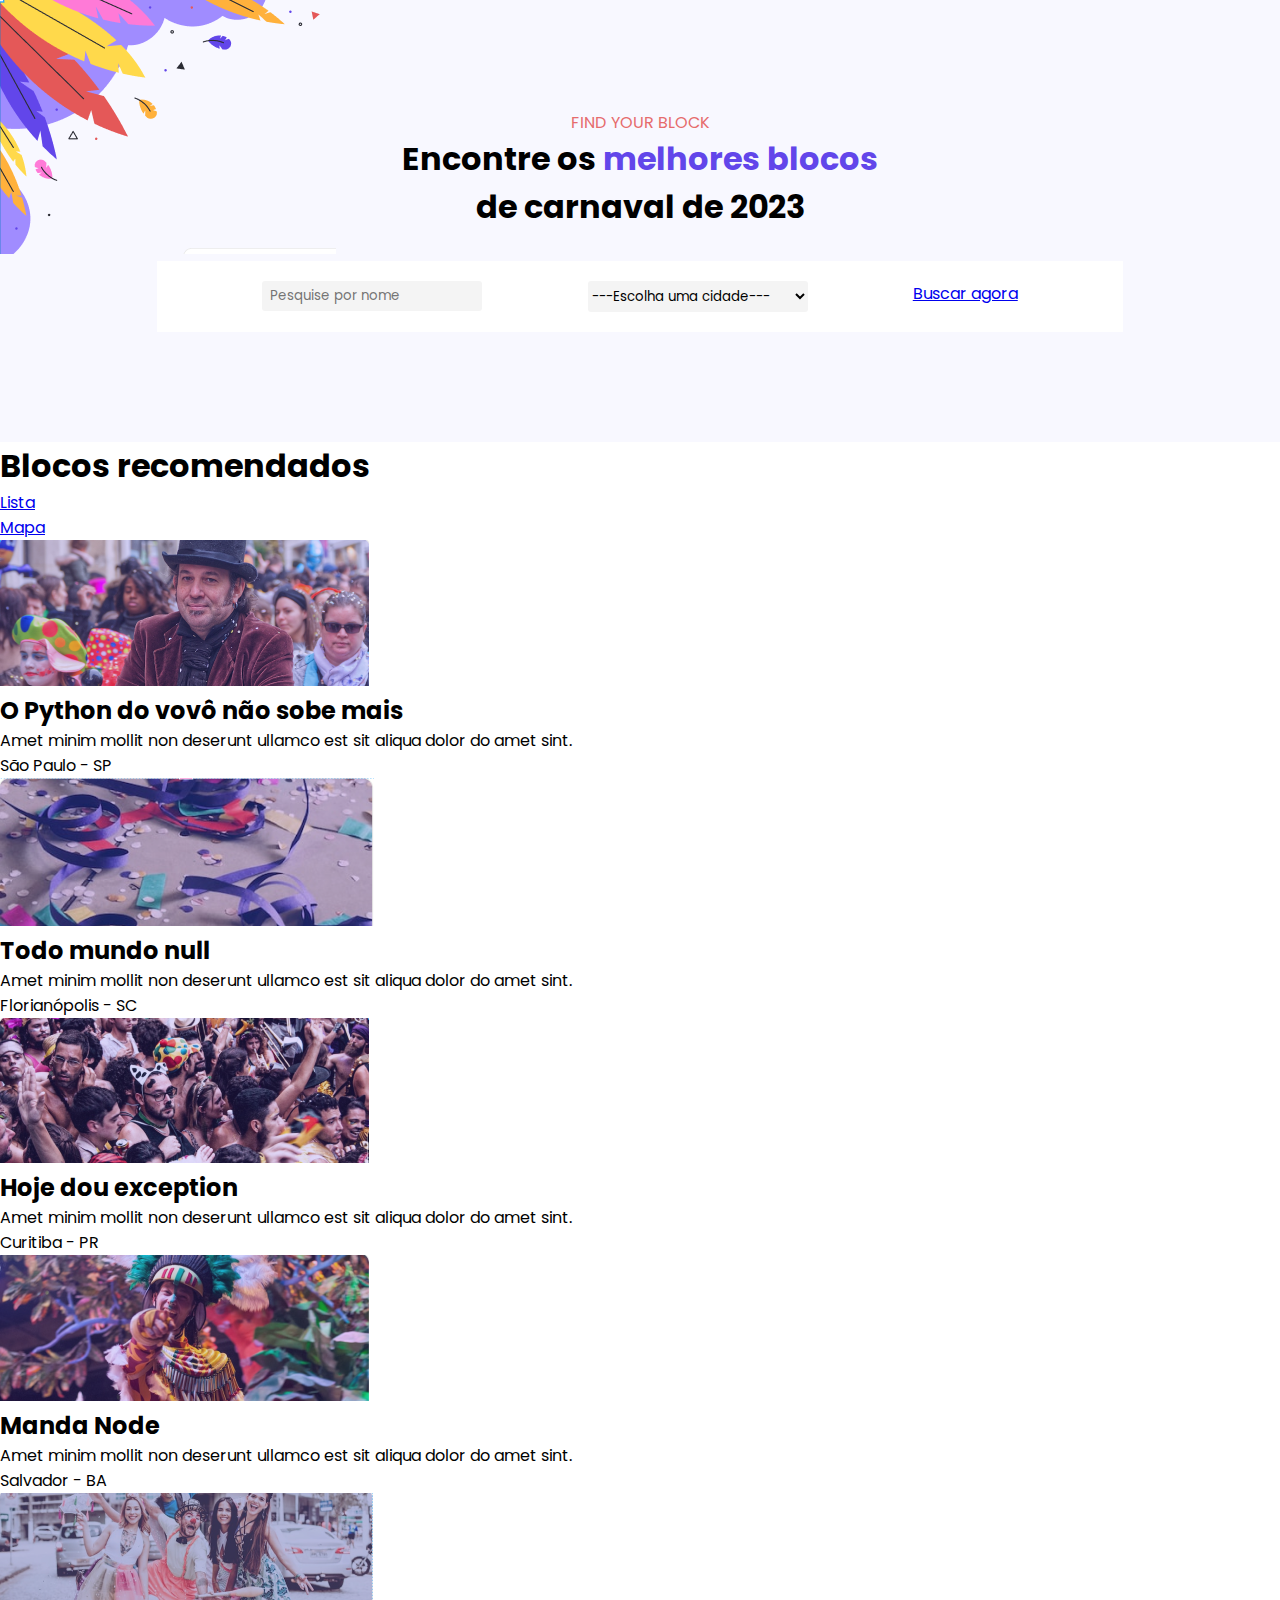
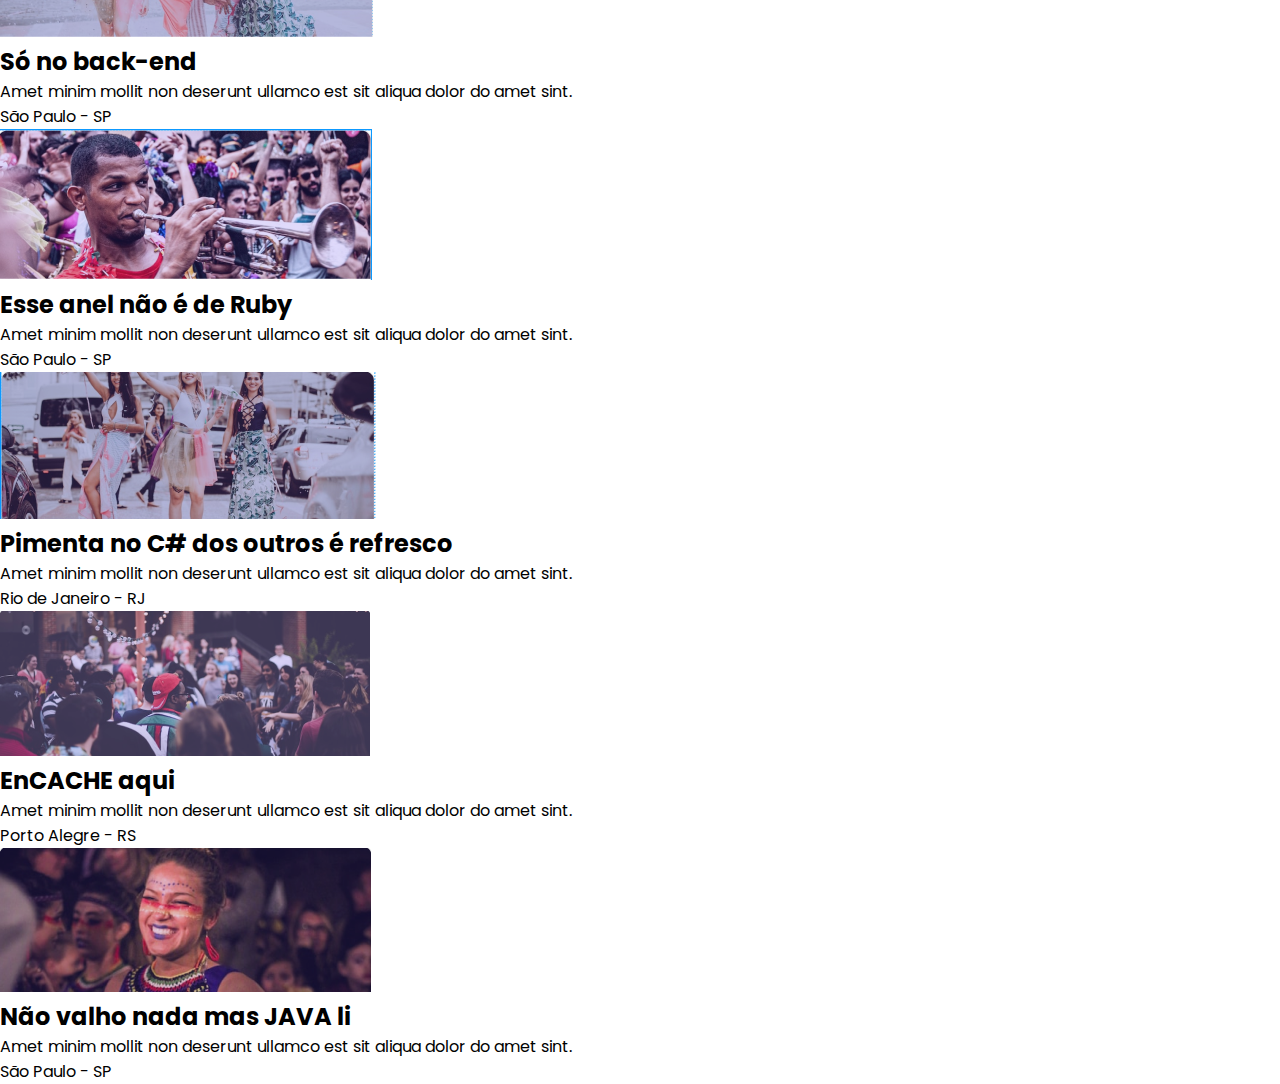
==== imagens/index.html @ d2f209ef "header pronto" ====
<!DOCTYPE html>
<html lang="pt-br">
<head>
    <meta charset="UTF-8">
    <meta http-equiv="X-UA-Compatible" content="IE=edge">
    <meta name="viewport" content="width=device-width, initial-scale=1.0">
    <link rel="stylesheet" href="https://cdnjs.cloudflare.com/ajax/libs/font-awesome/6.3.0/css/all.min.css" integrity="sha512-SzlrxWUlpfuzQ+pcUCosxcglQRNAq/DZjVsC0lE40xsADsfeQoEypE+enwcOiGjk/bSuGGKHEyjSoQ1zVisanQ==" crossorigin="anonymous" referrerpolicy="no-referrer" />
    <link rel="preconnect" href="https://fonts.googleapis.com">
    <link rel="preconnect" href="https://fonts.gstatic.com" crossorigin>
    <link href="https://fonts.googleapis.com/css2?family=Poppins:wght@200&display=swap" rel="stylesheet">
    <link rel="stylesheet" href="style.css">
    <title>Document</title>
</head>
<body>
    <header class="header_container">
        <p>FIND YOUR BLOCK</p>
        <h1>Encontre os  <span>melhores blocos</span> <br> de carnaval de 2023</h1>
        <section class="container_search" >
            <div>
                <i class="fa-solid fa-magnifying-glass"></i>
                <label for="nome"></label>
                <input class="options" type="text" name="nome" id="nome" placeholder="  Pesquise por nome">
            </div>
                <div>
                    <i class="fa-solid fa-location-dot"></i>
                    <select class="options" name="cidade" id="cidade">
                     <option value="Cidade">---Escolha uma cidade---</option>   
                    <option value="SP">São Paulo - SP</option>
                    <option value="SC">Florianópolis - SC</option>
                    <option value="PR">Curitiba - PR</option>
                    <option value="BA">Salvador - BA</option>
                    <option value="RJ">Rio de Janeiro - RJ</option>
                    <option value="RS">Porto Alegre - RS</option>
                     </select>
                </div>
                 <div>
                    <a href="#">Buscar agora</a>
                </div>
            </section>
    </header>
        <main>
            <section>
                <div>
                <h1>Blocos recomendados</h1>
                </div>
                <div>
                    <a href="#">Lista</a>
                </div>
                <div>
                    <a href="#">Mapa</a>
                </div>

                <div>
                    <img src="1.png" alt="">
                    <h2>O Python do vovô não sobe mais</h2>
                    <p>Amet minim mollit non deserunt ullamco est sit aliqua dolor do amet sint.</p>
                    <i class="fa-solid fa-location-dot"></i>
                    <p>São Paulo - SP</p>
                </div>

                <div>
                    <img src="2.png" alt="">
                    <h2>Todo mundo null</h2>
                    <p>Amet minim mollit non deserunt ullamco est sit aliqua dolor do amet sint.</p>
                    <i class="fa-solid fa-location-dot"></i>
                    <p>Florianópolis - SC</p>
                </div>

                <div>
                    <img src="3.png" alt="">
                    <h2>Hoje dou exception</h2>
                    <p>Amet minim mollit non deserunt ullamco est sit aliqua dolor do amet sint.</p>
                    <i class="fa-solid fa-location-dot"></i>
                    <p>Curitiba - PR</p>
                </div>

                <div>
                    <img src="4.png" alt="">
                    <h2>Manda Node</h2>
                    <p>Amet minim mollit non deserunt ullamco est sit aliqua dolor do amet sint.</p>
                    <i class="fa-solid fa-location-dot"></i>
                    <p>Salvador - BA</p>
                </div>

                <div>
                    <img src="5.png" alt="">
                    <h2>Só no back-end</h2>
                    <p>Amet minim mollit non deserunt ullamco est sit aliqua dolor do amet sint.</p>
                    <i class="fa-solid fa-location-dot"></i>
                    <p><p>São Paulo - SP</p></p>
                </div>

                <div>
                    <img src="6.png" alt="">
                    <h2>Esse anel não é de Ruby</h2>
                    <p>Amet minim mollit non deserunt ullamco est sit aliqua dolor do amet sint.</p>
                    <i class="fa-solid fa-location-dot"></i>
                    <p>São Paulo - SP</p>
                </div>

                <div>
                    <img src="7.png" alt="">
                    <h2>Pimenta no C# dos outros é refresco</h2>
                    <p>Amet minim mollit non deserunt ullamco est sit aliqua dolor do amet sint.</p>
                    <i class="fa-solid fa-location-dot"></i>
                    <p>Rio de Janeiro - RJ</p>
                </div>

                <div>
                    <img src="8.png" alt="">
                    <h2>EnCACHE aqui</h2>
                    <p>Amet minim mollit non deserunt ullamco est sit aliqua dolor do amet sint.</p>
                    <i class="fa-solid fa-location-dot"></i>
                    <p>Porto Alegre - RS</p>
                </div>

                <div>
                    <img src="9.png" alt="">
                    <h2>Não valho nada mas JAVA li</h2>
                    <p>Amet minim mollit non deserunt ullamco est sit aliqua dolor do amet sint.</p>
                    <i class="fa-solid fa-location-dot"></i>
                    <p><p>São Paulo - SP</p></p>
                </div>
            </section>
        </main>
</body>
</html>
---- imagens/style.css ----
*{
    margin: 0;
    padding: 0;
    box-sizing: border-box;
    font-family: 'Poppins', sans-serif;
}

.header_container{
    text-align: center;
    padding: 110px 40px;
    background-color: #f8f8ff;
    max-width: 1440px;
    margin: 0 auto;
    background-image: url("esquerdacima.png");
    background-repeat: no-repeat;
}
.header_container h1{
    padding-bottom: 30px;
}

.header_container p{
    color: #e66c6d;
}

.header_container span{
    color: #6246ea;
}

.container_search{
    max-width: 966px;
    margin: 0 auto;
    background-color: white;
    padding: 20px 0px;
    display: flex;
    justify-content: space-evenly;
}

i{
    color: #e66c6d;
}

input{
    padding: 5px 0px;
    width: 220px;
    border-radius: 3px;
}

select{
    padding: 5px 0px;
    width: 220px;
    border-radius: 3px;
}

.options{
    border: none;
    background: #f4f4f4;
}

.options:focus{
    outline: 0;
}
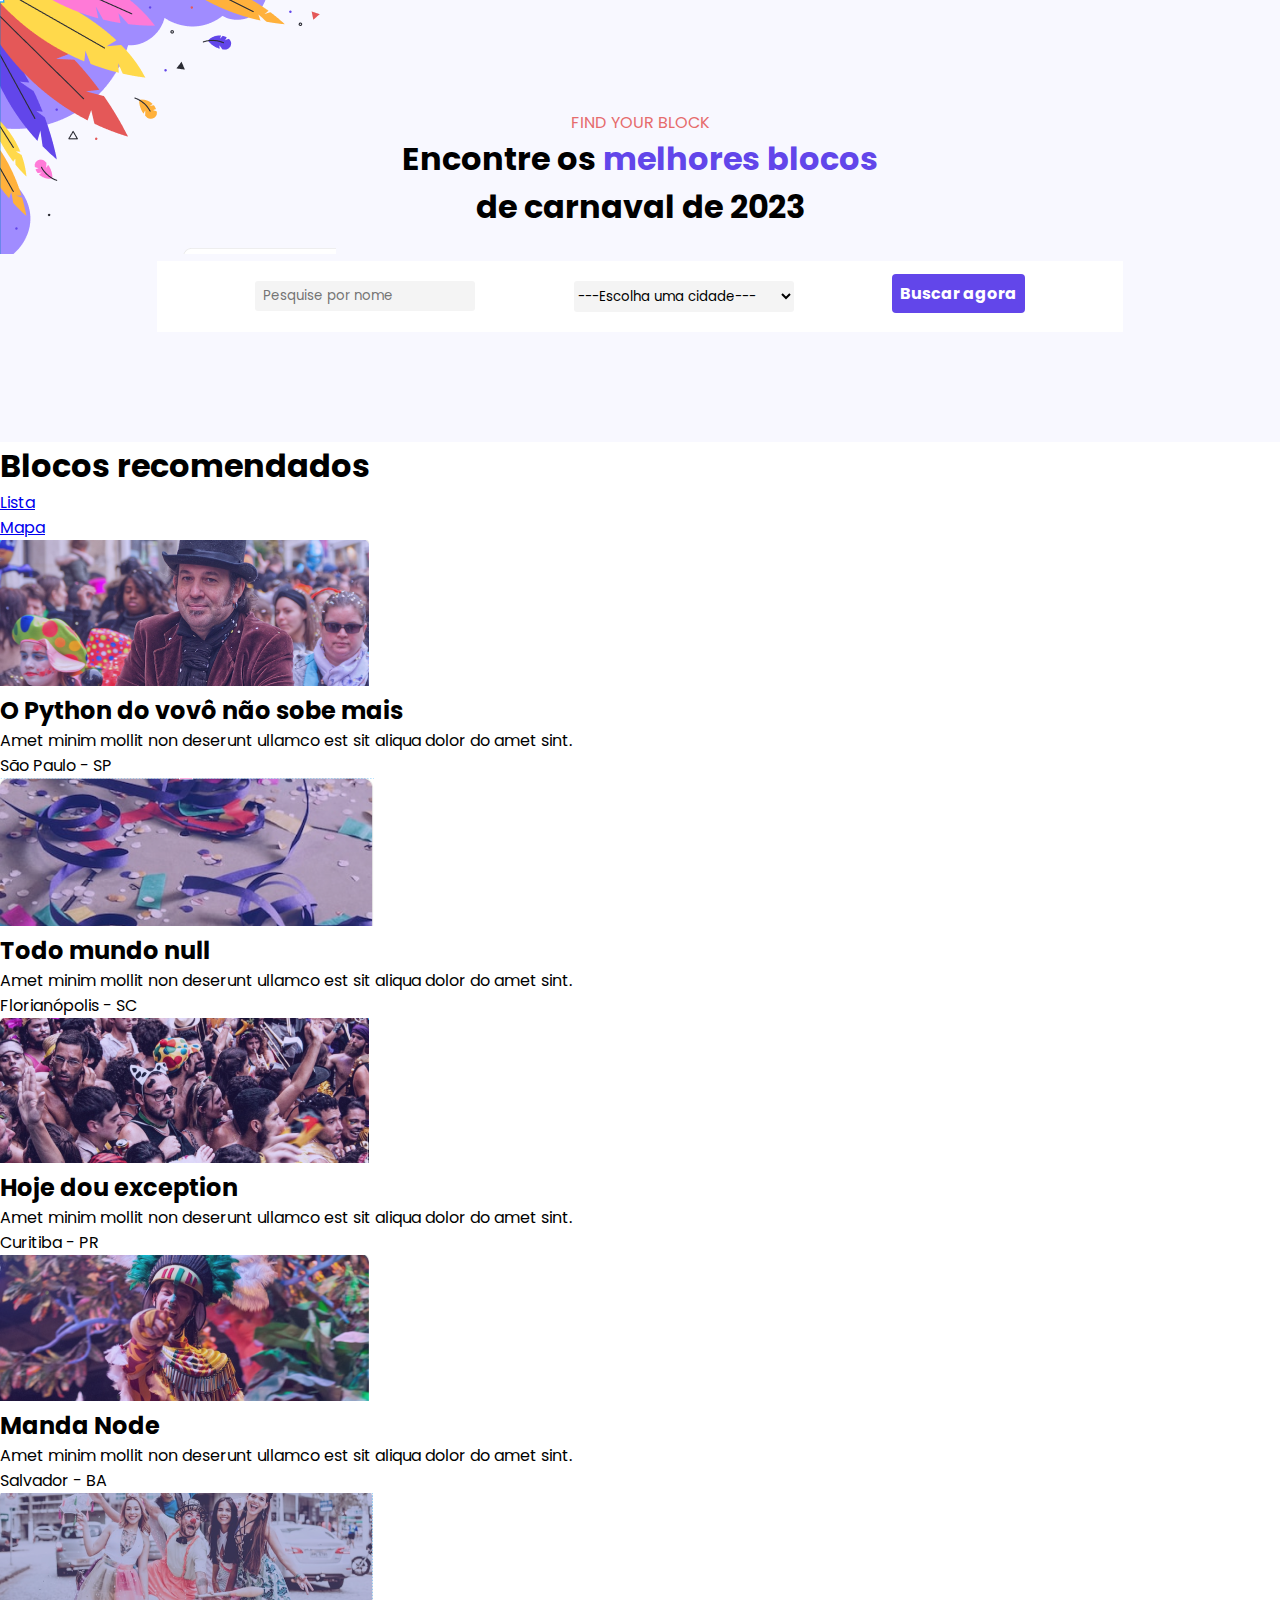
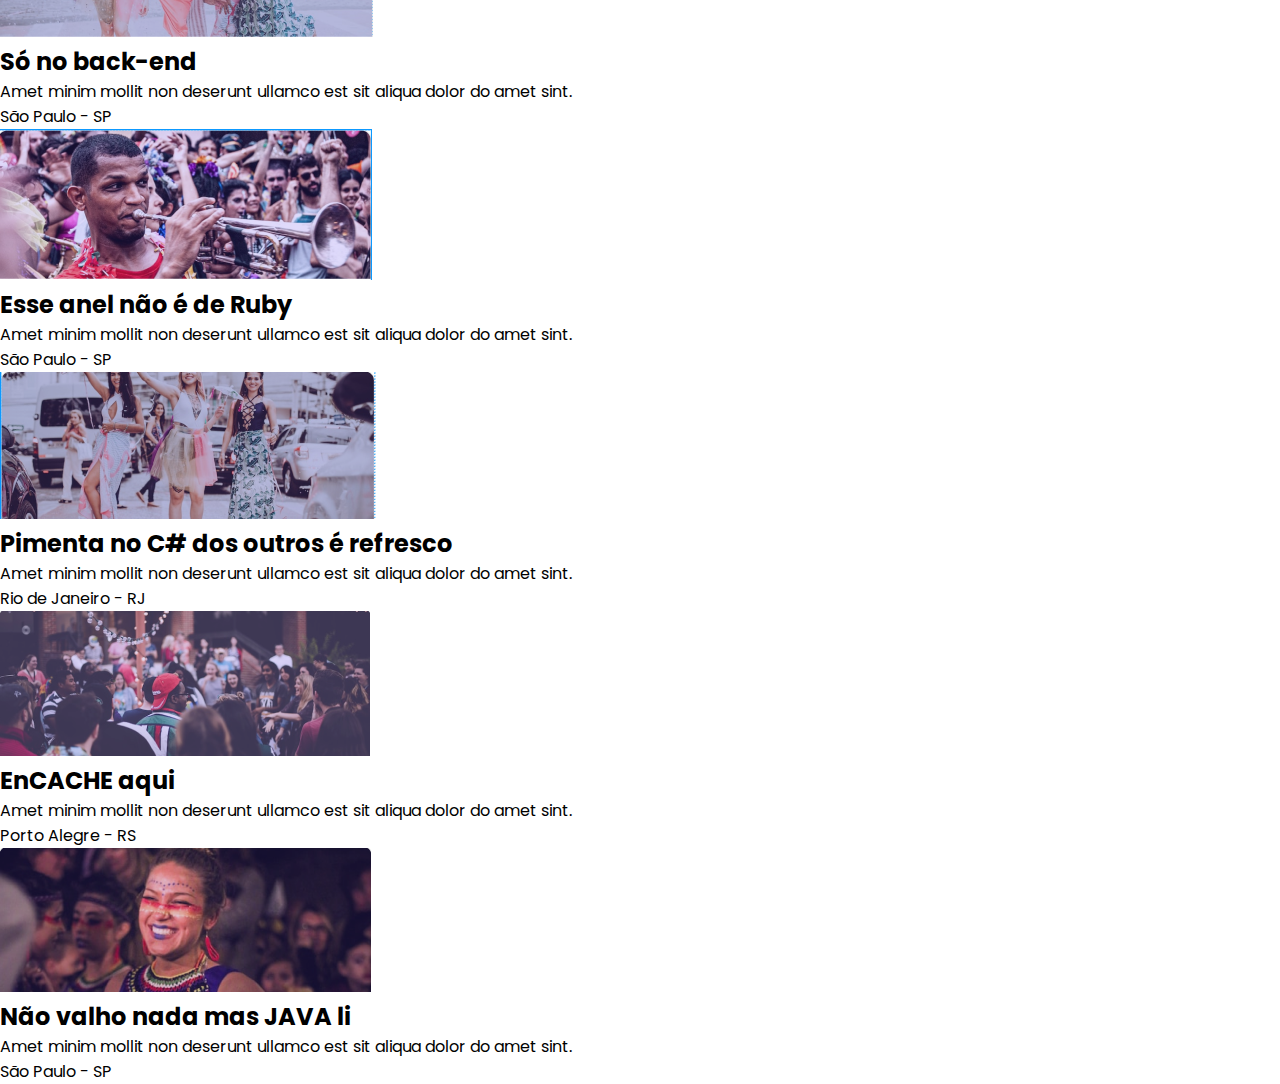
==== commit a7a8479a: "header pronto" ====
--- a/imagens/index.html
+++ b/imagens/index.html
@@ -33,7 +33,7 @@
                     <option value="RS">Porto Alegre - RS</option>
                      </select>
                 </div>
-                 <div>
+                 <div class="btn-buscar" >
                     <a href="#">Buscar agora</a>
                 </div>
             </section>
--- a/imagens/style.css
+++ b/imagens/style.css
@@ -58,4 +58,17 @@
 
 .options:focus{
     outline: 0;
+}
+
+.btn-buscar a{
+    text-decoration: none;
+    color: white;
+    background: #6246ea;
+    padding: 8px;
+    border-radius: 4px;
+    font-weight: bold;
+}
+
+.btn-buscar a:hover{
+    background-color: #553fc5;
 }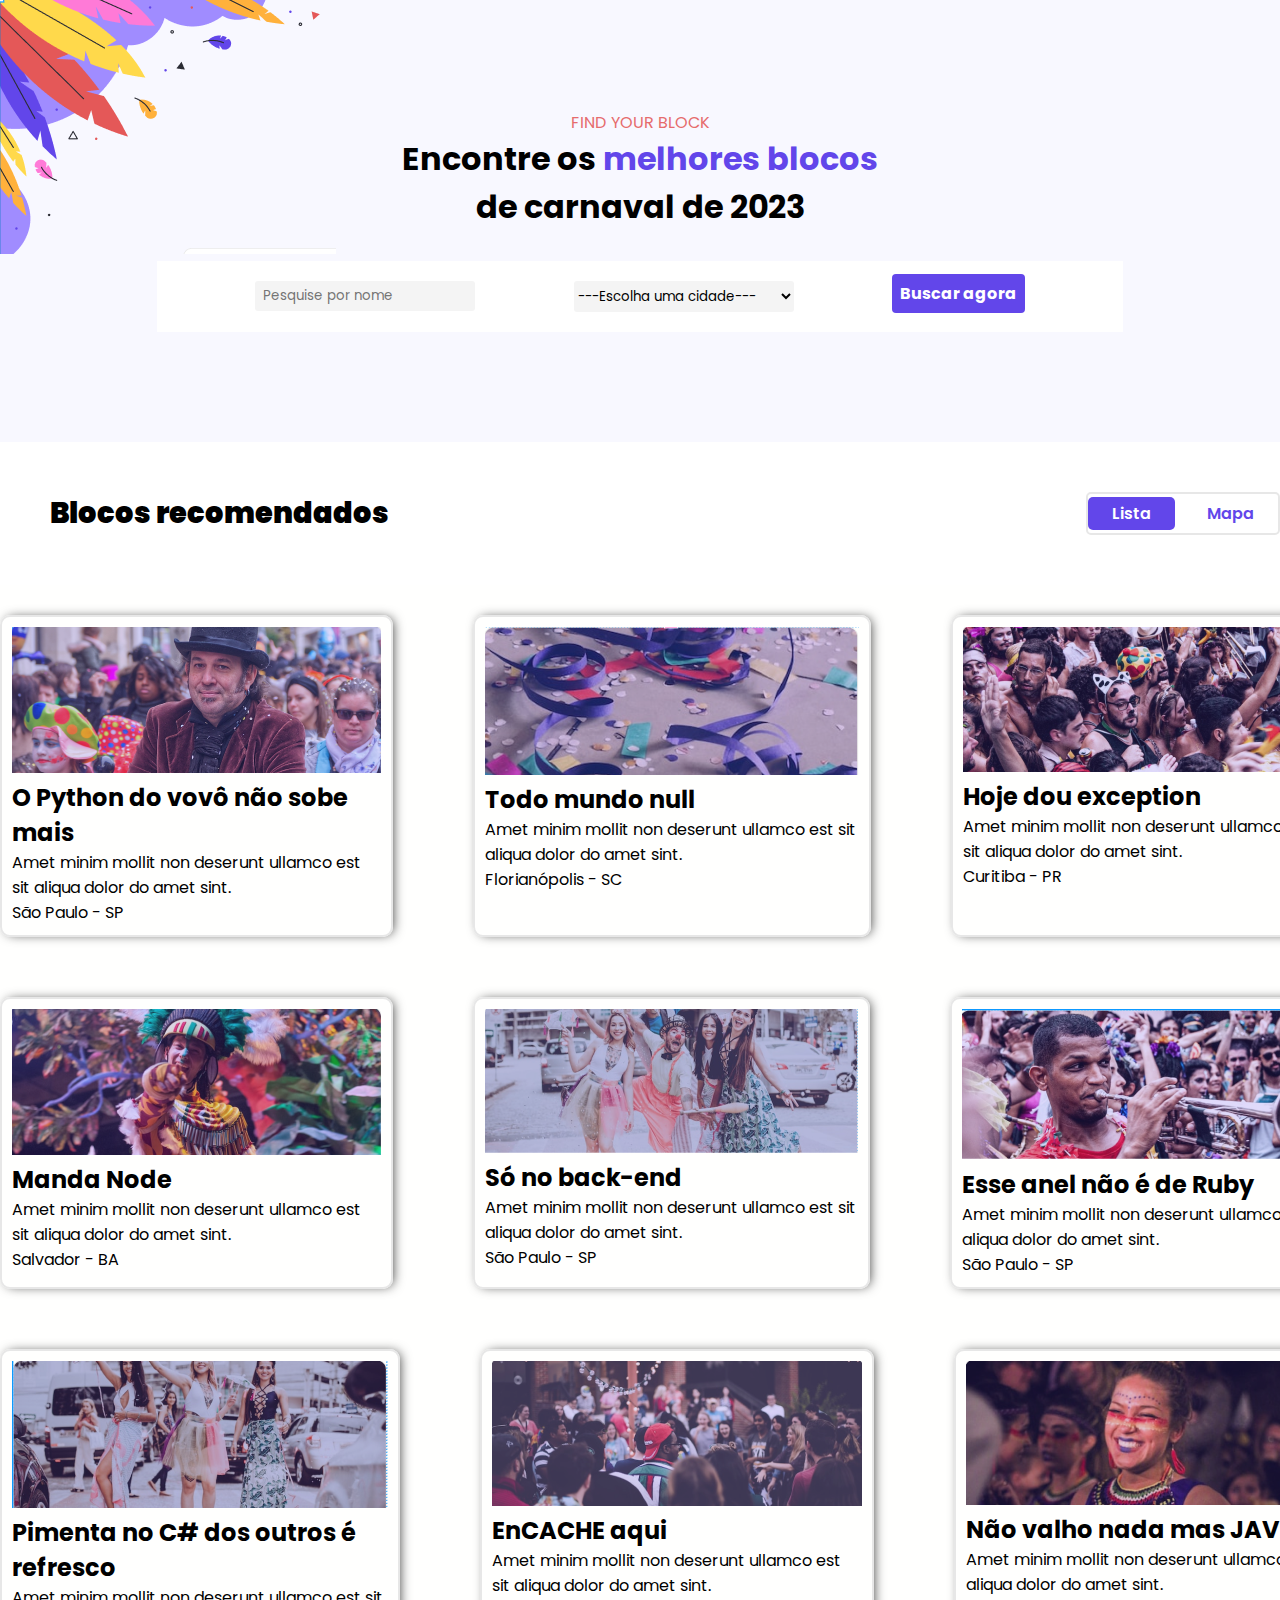
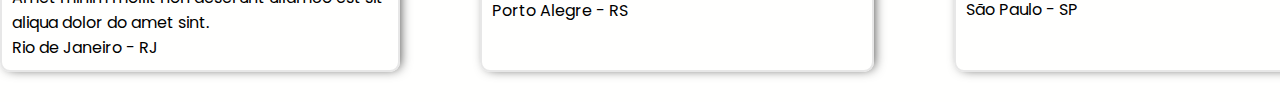
==== commit 12ca0a9e: "github" ====
--- a/imagens/index.html
+++ b/imagens/index.html
@@ -39,89 +39,90 @@
             </section>
     </header>
         <main>
-            <section>
-                <div>
-                <h1>Blocos recomendados</h1>
-                </div>
-                <div>
-                    <a href="#">Lista</a>
-                </div>
-                <div>
-                    <a href="#">Mapa</a>
-                </div>
-
-                <div>
-                    <img src="1.png" alt="">
-                    <h2>O Python do vovô não sobe mais</h2>
-                    <p>Amet minim mollit non deserunt ullamco est sit aliqua dolor do amet sint.</p>
-                    <i class="fa-solid fa-location-dot"></i>
-                    <p>São Paulo - SP</p>
-                </div>
-
-                <div>
-                    <img src="2.png" alt="">
-                    <h2>Todo mundo null</h2>
-                    <p>Amet minim mollit non deserunt ullamco est sit aliqua dolor do amet sint.</p>
-                    <i class="fa-solid fa-location-dot"></i>
-                    <p>Florianópolis - SC</p>
-                </div>
-
-                <div>
-                    <img src="3.png" alt="">
-                    <h2>Hoje dou exception</h2>
-                    <p>Amet minim mollit non deserunt ullamco est sit aliqua dolor do amet sint.</p>
-                    <i class="fa-solid fa-location-dot"></i>
-                    <p>Curitiba - PR</p>
-                </div>
-
-                <div>
-                    <img src="4.png" alt="">
-                    <h2>Manda Node</h2>
-                    <p>Amet minim mollit non deserunt ullamco est sit aliqua dolor do amet sint.</p>
-                    <i class="fa-solid fa-location-dot"></i>
-                    <p>Salvador - BA</p>
-                </div>
-
-                <div>
-                    <img src="5.png" alt="">
-                    <h2>Só no back-end</h2>
-                    <p>Amet minim mollit non deserunt ullamco est sit aliqua dolor do amet sint.</p>
-                    <i class="fa-solid fa-location-dot"></i>
-                    <p><p>São Paulo - SP</p></p>
-                </div>
-
-                <div>
-                    <img src="6.png" alt="">
-                    <h2>Esse anel não é de Ruby</h2>
-                    <p>Amet minim mollit non deserunt ullamco est sit aliqua dolor do amet sint.</p>
-                    <i class="fa-solid fa-location-dot"></i>
-                    <p>São Paulo - SP</p>
-                </div>
-
-                <div>
-                    <img src="7.png" alt="">
-                    <h2>Pimenta no C# dos outros é refresco</h2>
-                    <p>Amet minim mollit non deserunt ullamco est sit aliqua dolor do amet sint.</p>
-                    <i class="fa-solid fa-location-dot"></i>
-                    <p>Rio de Janeiro - RJ</p>
-                </div>
-
-                <div>
-                    <img src="8.png" alt="">
-                    <h2>EnCACHE aqui</h2>
-                    <p>Amet minim mollit non deserunt ullamco est sit aliqua dolor do amet sint.</p>
-                    <i class="fa-solid fa-location-dot"></i>
-                    <p>Porto Alegre - RS</p>
-                </div>
-
-                <div>
-                    <img src="9.png" alt="">
-                    <h2>Não valho nada mas JAVA li</h2>
-                    <p>Amet minim mollit non deserunt ullamco est sit aliqua dolor do amet sint.</p>
-                    <i class="fa-solid fa-location-dot"></i>
-                    <p><p>São Paulo - SP</p></p>
+            <section class="section1" >
+                <div class="container_titulos" >
+                    <div>
+                    <h1>Blocos recomendados</h1>
+                    </div>
+                    <div class="botoes" >
+                        <a id="lista" href="#">Lista</a>
+                        <a id="mapa" href="#">Mapa</a>
+                    </div>
                 </div>
             </section>
+                <section class="container_principal" >
+                    <section id="conteudo" class="linha1" >
+                        <div class="item">
+                            <img src="1.png" alt="">
+                            <h2>O Python do vovô não sobe mais</h2>
+                            <p>Amet minim mollit non deserunt ullamco est sit aliqua dolor do amet sint.</p>
+                            <div id="teste">
+                                <i id="icon" class="fa-solid fa-location-dot"></i>
+                                <p>São Paulo - SP</p>
+                            </div>
+                        </div>
+                        <div class="item">
+                            <img src="2.png" alt="">
+                            <h2>Todo mundo null</h2>
+                            <p>Amet minim mollit non deserunt ullamco est sit aliqua dolor do amet sint.</p>
+                            <i id="icon" class="fa-solid fa-location-dot"></i>
+                            <p>Florianópolis - SC</p>
+                        </div>
+                        <div class="item">
+                            <img src="3.png" alt="">
+                            <h2>Hoje dou exception</h2>
+                            <p>Amet minim mollit non deserunt ullamco est sit aliqua dolor do amet sint.</p>
+                            <i id="icon" class="fa-solid fa-location-dot"></i>
+                            <p>Curitiba - PR</p>
+                        </div>
+                    </section>
+                        <section id="conteudo" class="linha2">
+                            <div class="item" >
+                                <img src="4.png" alt="">
+                                <h2>Manda Node</h2>
+                                <p>Amet minim mollit non deserunt ullamco est sit aliqua dolor do amet sint.</p>
+                                <i id="icon" class="fa-solid fa-location-dot"></i>
+                                <p>Salvador - BA</p>
+                            </div>
+                            <div class="item">
+                                <img src="5.png" alt="">
+                                <h2>Só no back-end</h2>
+                                <p>Amet minim mollit non deserunt ullamco est sit aliqua dolor do amet sint.</p>
+                                <i id="icon" class="fa-solid fa-location-dot"></i>
+                                <p><p>São Paulo - SP</p></p>
+                            </div>
+                            <div class="item">
+                                <img src="6.png" alt="">
+                                <h2>Esse anel não é de Ruby</h2>
+                                <p>Amet minim mollit non deserunt ullamco est sit aliqua dolor do amet sint.</p>
+                                <i id="icon" class="fa-solid fa-location-dot"></i>
+                                <p>São Paulo - SP</p>
+                            </div>
+                        </section>
+                        <section id="conteudo" class="linha3">
+                            <div class="item">
+                                <img src="7.png" alt="">
+                                <h2>Pimenta no C# dos outros é refresco</h2>
+                                <p>Amet minim mollit non deserunt ullamco est sit aliqua dolor do amet sint.</p>
+                                <i id="icon" class="fa-solid fa-location-dot"></i>
+                                <p>Rio de Janeiro - RJ</p>
+                            </div>
+                            <div class="item">
+                                <img src="8.png" alt="">
+                                <h2>EnCACHE aqui</h2>
+                                <p>Amet minim mollit non deserunt ullamco est sit aliqua dolor do amet sint.</p>
+                                <i id="icon" class="fa-solid fa-location-dot"></i>
+                                <p>Porto Alegre - RS</p>
+                            </div>
+                            <div class="item">
+                                <img src="9.png" alt="">
+                                <h2>Não valho nada mas JAVA li</h2>
+                                <p>Amet minim mollit non deserunt ullamco est sit aliqua dolor do amet sint.</p>
+                                <i id="icon" class="fa-solid fa-location-dot"></i>
+                                <p><p>São Paulo - SP</p></p>
+                            </div>
+                        </section>
+                </section>
         </main>
 </body>
 </html>--- a/imagens/style.css
+++ b/imagens/style.css
@@ -33,6 +33,10 @@
     padding: 20px 0px;
     display: flex;
     justify-content: space-evenly;
+}
+main{
+    max-width: 1440px;
+    margin: 0 auto;
 }
 
 i{
@@ -71,4 +75,85 @@
 
 .btn-buscar a:hover{
     background-color: #553fc5;
+}
+
+.container_principal{
+    max-width: 1440px;
+    background-color: #fffffe;
+    margin: 0 auto;
+
+}
+
+.container_titulos{
+    max-width: 1440px;
+    margin: 0 auto;
+    display: flex;
+    justify-content: space-between;
+}
+
+.container_titulos h1{
+    padding: 50px;
+    font-size: 1.8em;
+    font-weight: 900;
+}
+
+.botoes{
+    border: 2px solid #e7e7e7;
+    display: flex;
+    gap: 8px;
+    align-items: center;
+    margin: 50px 0px;
+    border-radius: 5px;
+}
+
+.botoes a{
+    text-decoration: none;
+    padding: 4px 24px;
+    border-radius: 5px;
+    font-weight: 600;
+}
+
+a#lista{
+    background: #6246ea;
+    color: white;
+}
+
+a#mapa{
+    color: #6246ea;
+}
+
+.conteudo{
+    display: flex;
+}
+
+.linha1{
+    display: flex;
+}
+
+.linha2{
+    display: flex;
+}
+
+.linha3{
+    display: flex;
+}
+
+i#icon{
+    display: ;
+}
+
+.item{
+    border: 2px solid #e7e7e7;
+    padding: 10px;
+    border-radius: 10px;
+    -webkit-box-shadow: 3px 0px 12px -3px rgba(0,0,0,0.75);
+    -moz-box-shadow: 3px 0px 12px -3px rgba(0,0,0,0.75);
+    box-shadow: 3px 0px 12px -3px rgba(0,0,0,0.75);
+}
+
+section#conteudo{
+    padding: 30px 0px;
+    max-width: 384px;
+    display: flex;
+    gap: 80px;
 }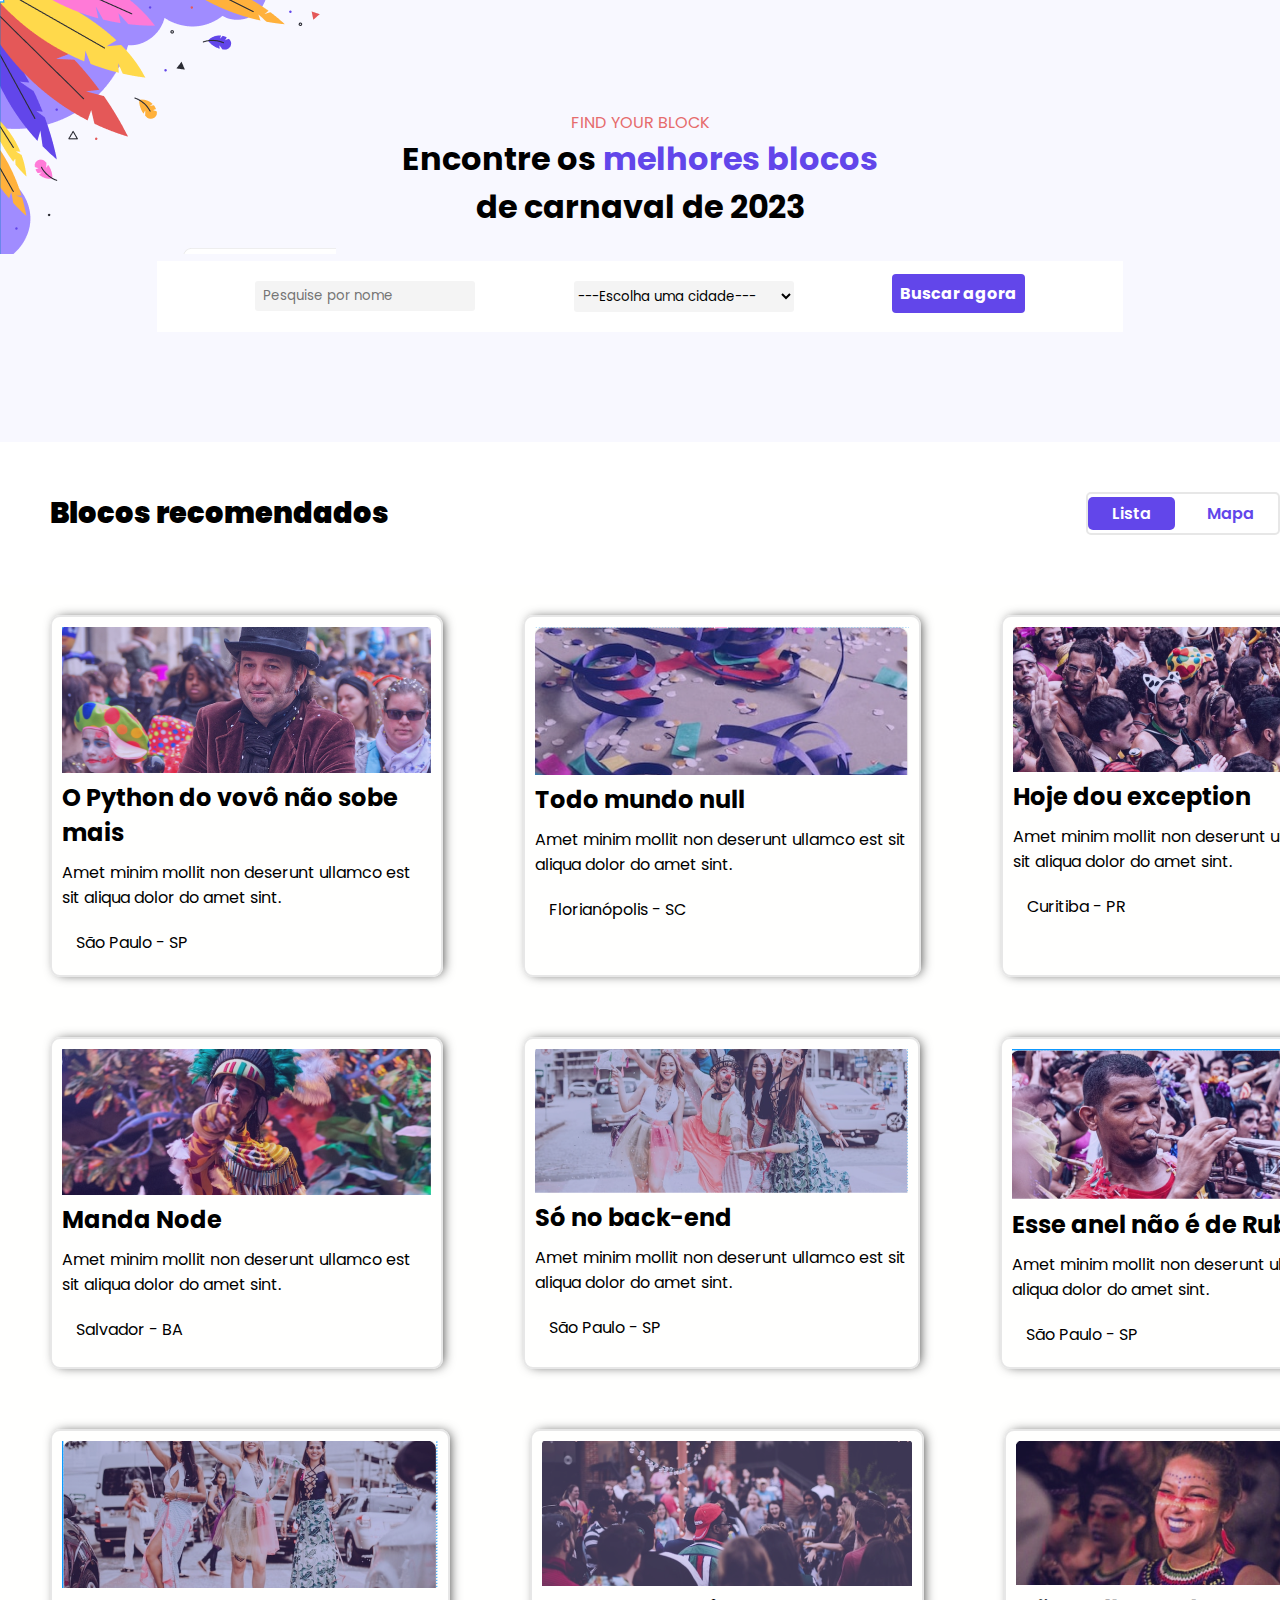
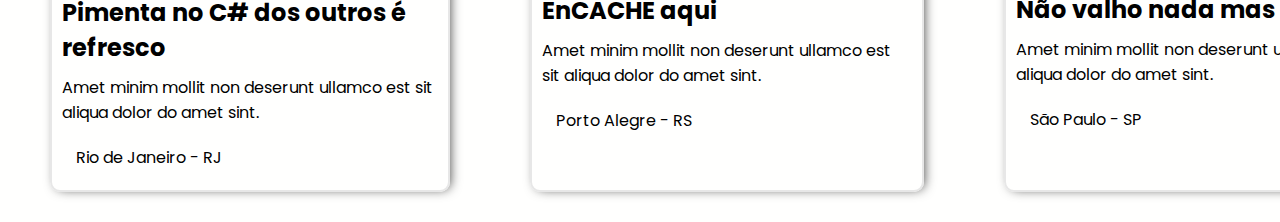
==== commit aa12b41d: "projeto finalizado." ====
--- a/imagens/index.html
+++ b/imagens/index.html
@@ -56,24 +56,22 @@
                             <img src="1.png" alt="">
                             <h2>O Python do vovô não sobe mais</h2>
                             <p>Amet minim mollit non deserunt ullamco est sit aliqua dolor do amet sint.</p>
-                            <div id="teste">
-                                <i id="icon" class="fa-solid fa-location-dot"></i>
-                                <p>São Paulo - SP</p>
-                            </div>
+                            <i id="icon" class="fa-solid fa-location-dot"></i>
+                            <p id="cidade">São Paulo - SP</p>
                         </div>
                         <div class="item">
                             <img src="2.png" alt="">
                             <h2>Todo mundo null</h2>
                             <p>Amet minim mollit non deserunt ullamco est sit aliqua dolor do amet sint.</p>
                             <i id="icon" class="fa-solid fa-location-dot"></i>
-                            <p>Florianópolis - SC</p>
+                            <p id="cidade">Florianópolis - SC</p>
                         </div>
                         <div class="item">
                             <img src="3.png" alt="">
                             <h2>Hoje dou exception</h2>
                             <p>Amet minim mollit non deserunt ullamco est sit aliqua dolor do amet sint.</p>
                             <i id="icon" class="fa-solid fa-location-dot"></i>
-                            <p>Curitiba - PR</p>
+                            <p id="cidade">Curitiba - PR</p>
                         </div>
                     </section>
                         <section id="conteudo" class="linha2">
@@ -82,21 +80,21 @@
                                 <h2>Manda Node</h2>
                                 <p>Amet minim mollit non deserunt ullamco est sit aliqua dolor do amet sint.</p>
                                 <i id="icon" class="fa-solid fa-location-dot"></i>
-                                <p>Salvador - BA</p>
+                                <p id="cidade">Salvador - BA</p>
                             </div>
                             <div class="item">
                                 <img src="5.png" alt="">
                                 <h2>Só no back-end</h2>
                                 <p>Amet minim mollit non deserunt ullamco est sit aliqua dolor do amet sint.</p>
                                 <i id="icon" class="fa-solid fa-location-dot"></i>
-                                <p><p>São Paulo - SP</p></p>
+                                <p id="cidade">São Paulo - SP</p>
                             </div>
                             <div class="item">
                                 <img src="6.png" alt="">
                                 <h2>Esse anel não é de Ruby</h2>
                                 <p>Amet minim mollit non deserunt ullamco est sit aliqua dolor do amet sint.</p>
                                 <i id="icon" class="fa-solid fa-location-dot"></i>
-                                <p>São Paulo - SP</p>
+                                <p id="cidade">São Paulo - SP</p>
                             </div>
                         </section>
                         <section id="conteudo" class="linha3">
@@ -105,21 +103,21 @@
                                 <h2>Pimenta no C# dos outros é refresco</h2>
                                 <p>Amet minim mollit non deserunt ullamco est sit aliqua dolor do amet sint.</p>
                                 <i id="icon" class="fa-solid fa-location-dot"></i>
-                                <p>Rio de Janeiro - RJ</p>
+                                <p id="cidade">Rio de Janeiro - RJ</p>
                             </div>
                             <div class="item">
                                 <img src="8.png" alt="">
                                 <h2>EnCACHE aqui</h2>
                                 <p>Amet minim mollit non deserunt ullamco est sit aliqua dolor do amet sint.</p>
                                 <i id="icon" class="fa-solid fa-location-dot"></i>
-                                <p>Porto Alegre - RS</p>
+                                <p id="cidade">Porto Alegre - RS</p>
                             </div>
                             <div class="item">
                                 <img src="9.png" alt="">
                                 <h2>Não valho nada mas JAVA li</h2>
                                 <p>Amet minim mollit non deserunt ullamco est sit aliqua dolor do amet sint.</p>
                                 <i id="icon" class="fa-solid fa-location-dot"></i>
-                                <p><p>São Paulo - SP</p></p>
+                                <p id="cidade">São Paulo - SP</p>
                             </div>
                         </section>
                 </section>
--- a/imagens/style.css
+++ b/imagens/style.css
@@ -77,13 +77,6 @@
     background-color: #553fc5;
 }
 
-.container_principal{
-    max-width: 1440px;
-    background-color: #fffffe;
-    margin: 0 auto;
-
-}
-
 .container_titulos{
     max-width: 1440px;
     margin: 0 auto;
@@ -126,6 +119,12 @@
     display: flex;
 }
 
+.container_principal{
+    max-width: 1440px;
+    background-color: #fffffe;
+    margin: 0 auto;
+
+}
 .linha1{
     display: flex;
 }
@@ -138,8 +137,12 @@
     display: flex;
 }
 
-i#icon{
-    display: ;
+section#conteudo{
+    padding: 30px 0px;
+    max-width: 384px;
+    display: flex;
+    gap: 80px;
+    margin-left: 50px;
 }
 
 .item{
@@ -151,9 +154,17 @@
     box-shadow: 3px 0px 12px -3px rgba(0,0,0,0.75);
 }
 
-section#conteudo{
-    padding: 30px 0px;
-    max-width: 384px;
-    display: flex;
-    gap: 80px;
-}+.item p{
+    padding: 10px 0px;
+}
+
+#icon {
+    display: inline-block;
+    vertical-align: middle;
+    margin-right: 10px;
+  }
+  p#cidade {
+    display: inline-block;
+    vertical-align: middle;
+  }
+  